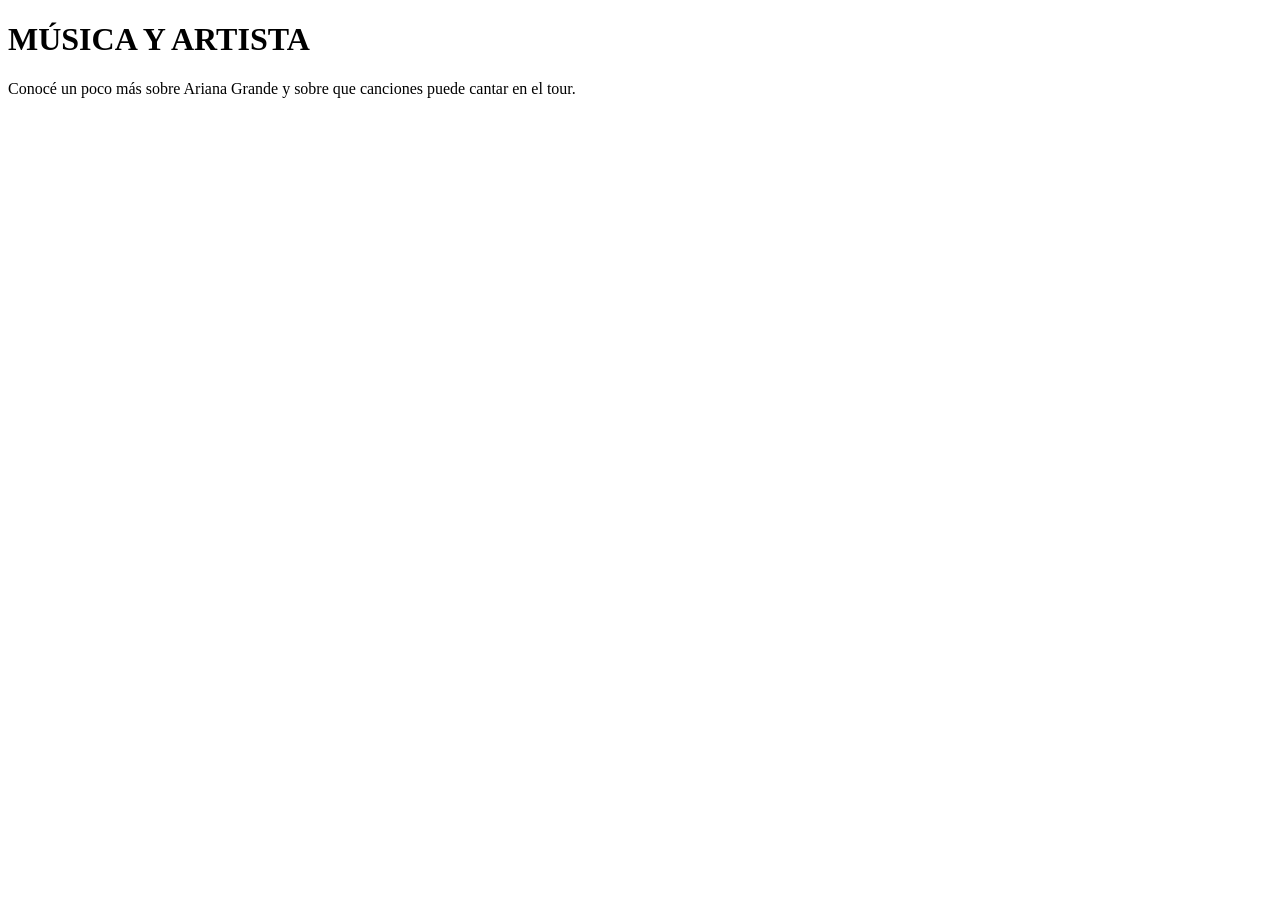
==== canciones.html @ 2e4c07a7 "Cree el 4to html, le agregue el head, abri el body y puse el header." ====
<!DOCTYPE html>
<html lang="es">

<head>
    <meta charset="UTF-8">
    <title>Canciones - Ariana Grande</title>
    <link rel="stylesheet" href="estilos.css">
</head>

<body>

    <header>
        <h1>MÚSICA Y ARTISTA</h1>
        <p>Conocé un poco más sobre Ariana Grande y sobre que canciones puede cantar en el tour.</p>
    </header>
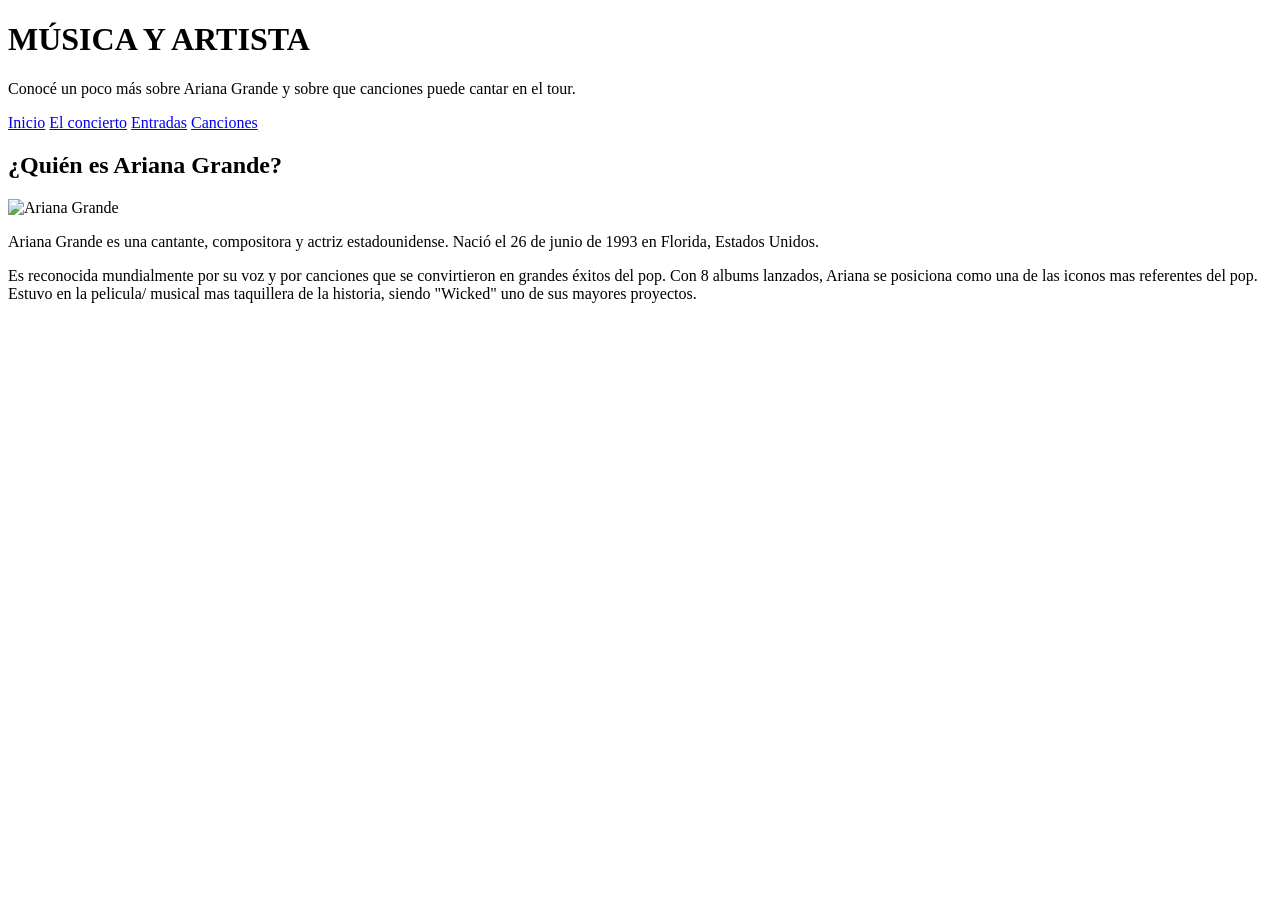
==== commit 64eaa024: "Le agregue el nav, abri el main y puse la section sobre quien es ariana grande" ====
--- a/canciones.html
+++ b/canciones.html
@@ -13,3 +13,36 @@
         <h1>MÚSICA Y ARTISTA</h1>
         <p>Conocé un poco más sobre Ariana Grande y sobre que canciones puede cantar en el tour.</p>
     </header>
+
+     <nav>
+        <a href="index.html">Inicio</a>
+        <a href="concierto.html">El concierto</a>
+        <a href="entradas.html">Entradas</a>
+        <a href="canciones.html">Canciones</a>
+    </nav>
+
+    <main>
+
+        <section>
+            <h2>¿Quién es Ariana Grande?</h2>
+
+            <article>
+                <img src="https://encrypted-tbn0.gstatic.com/images?q=tbn:ANd9GcSviHLVnZMk9jeNfeI0K4xeNoXq6Lbz89Jk3LQNKdNgCA&s=10" alt="Ariana Grande">
+
+                <p>
+                    Ariana Grande es una cantante, compositora y actriz
+                    estadounidense. Nació el 26 de junio de 1993
+                    en Florida, Estados Unidos.
+                </p>
+
+                <p>
+                    Es reconocida mundialmente por su voz y por canciones
+                    que se convirtieron en grandes éxitos del pop. Con 8 
+                    albums lanzados, Ariana se posiciona como una de las 
+                    iconos mas referentes del pop. Estuvo en la pelicula/
+                    musical mas taquillera de la historia, siendo "Wicked"
+                    uno de sus mayores proyectos. 
+                </p>
+            </article>
+        </section>
+
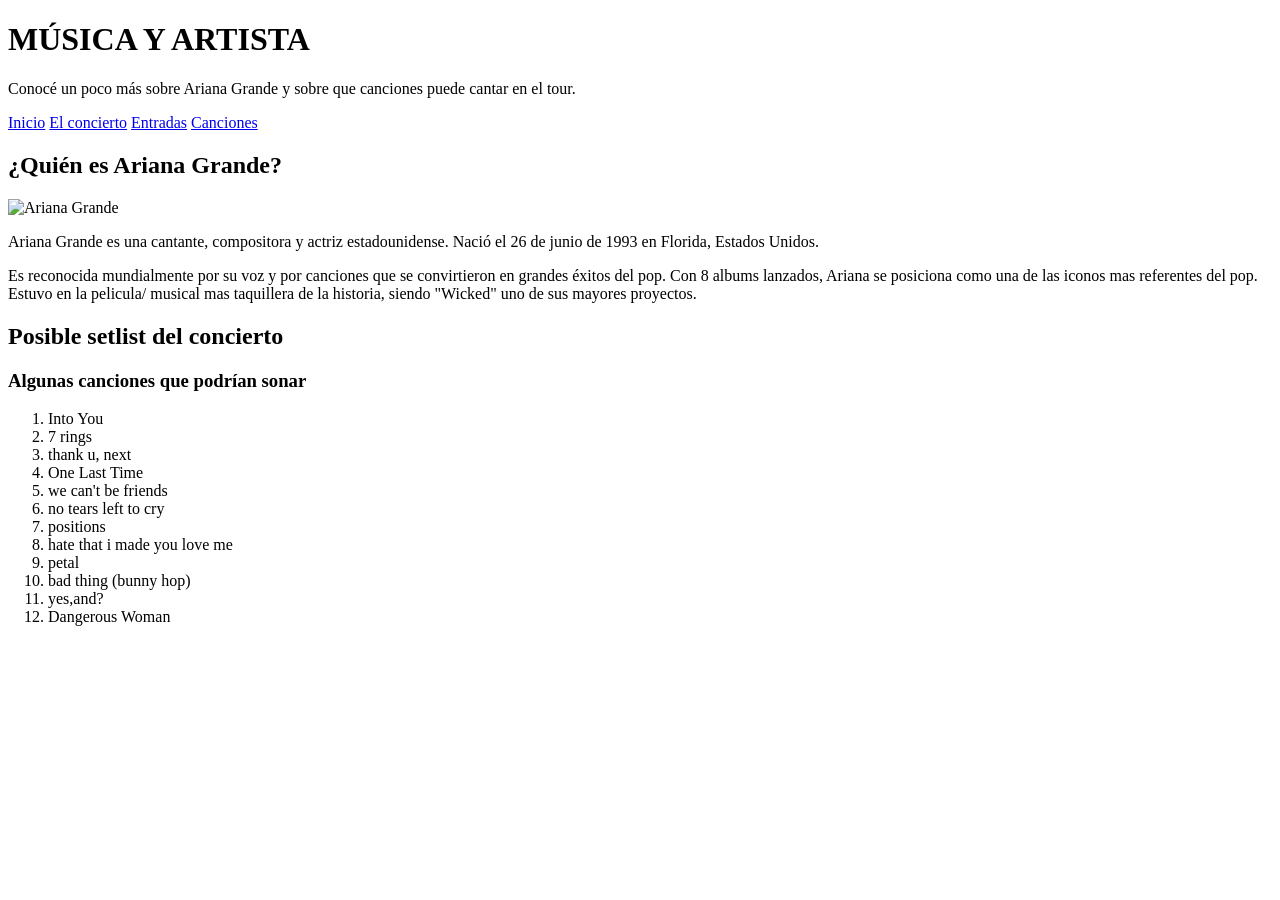
==== commit 352271eb: "Agregue otra section con las canciones que puede cantar en el tour" ====
--- a/canciones.html
+++ b/canciones.html
@@ -46,3 +46,27 @@
             </article>
         </section>
 
+        <section>
+            <h2>Posible setlist del concierto</h2>
+
+            <article>
+                <h3>Algunas canciones que podrían sonar</h3>
+
+                <ol>
+                    <li>Into You</li>
+                    <li>7 rings</li>
+                    <li>thank u, next</li>
+                    <li>One Last Time</li>
+                    <li>we can't be friends</li>
+                    <li>no tears left to cry</li>
+                    <li>positions</li>
+                    <li>hate that i made you love me</li>
+                    <li>petal</li>
+                    <li>bad thing (bunny hop)</li>
+                    <li> yes,and?</li>
+                    <li>Dangerous Woman</li>
+                </ol>
+            </article>
+        </section>
+
+
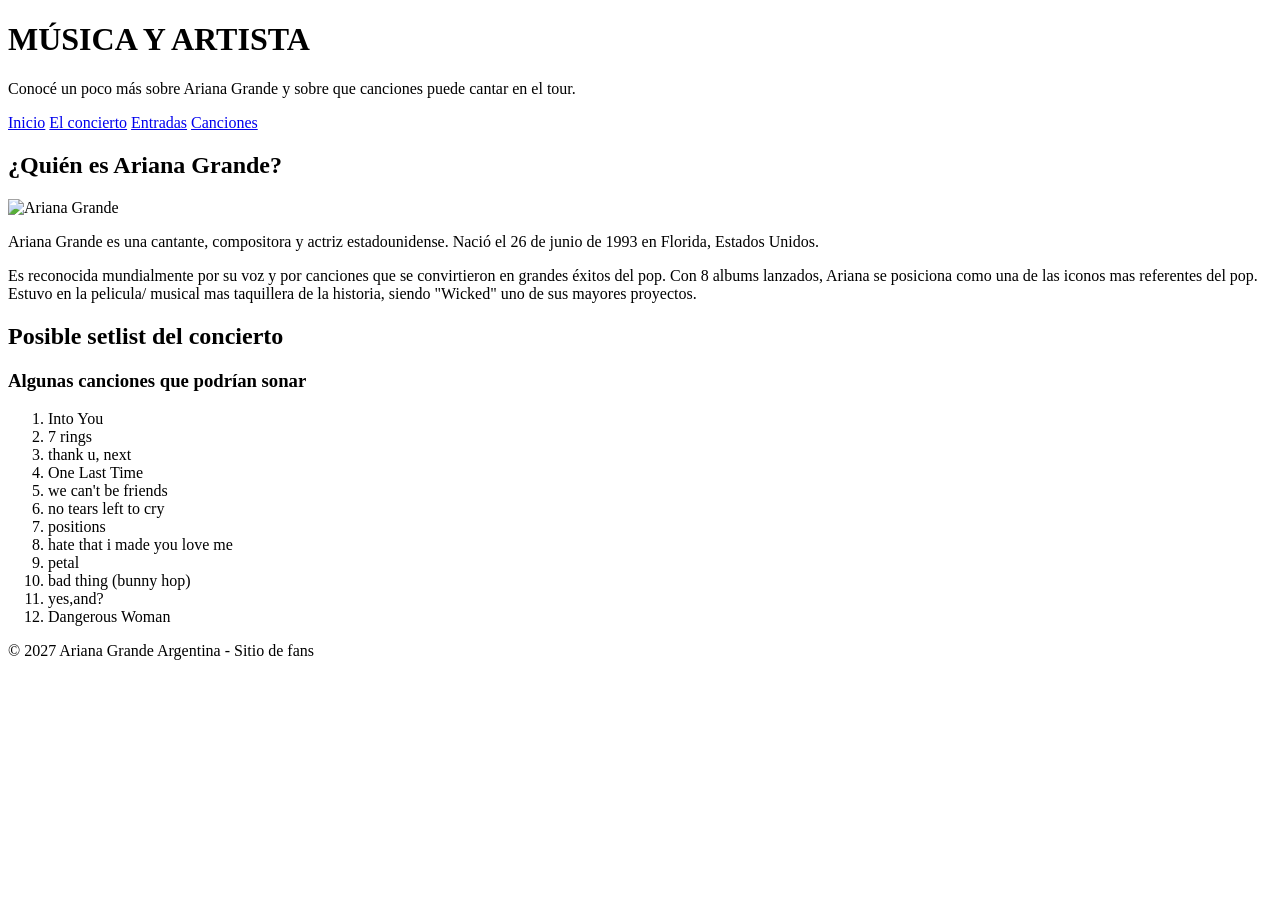
==== commit 6ef81669: "Cerre el main, agregue el footer y cerre el body y el html. En el index volvi a cambiar la foto (la " ====
--- a/canciones.html
+++ b/canciones.html
@@ -68,5 +68,14 @@
                 </ol>
             </article>
         </section>
+    </main>
+
+    <footer>
+        <p>© 2027 Ariana Grande Argentina - Sitio de fans</p>
+    </footer>
+
+</body>
+</html>
 
 
+
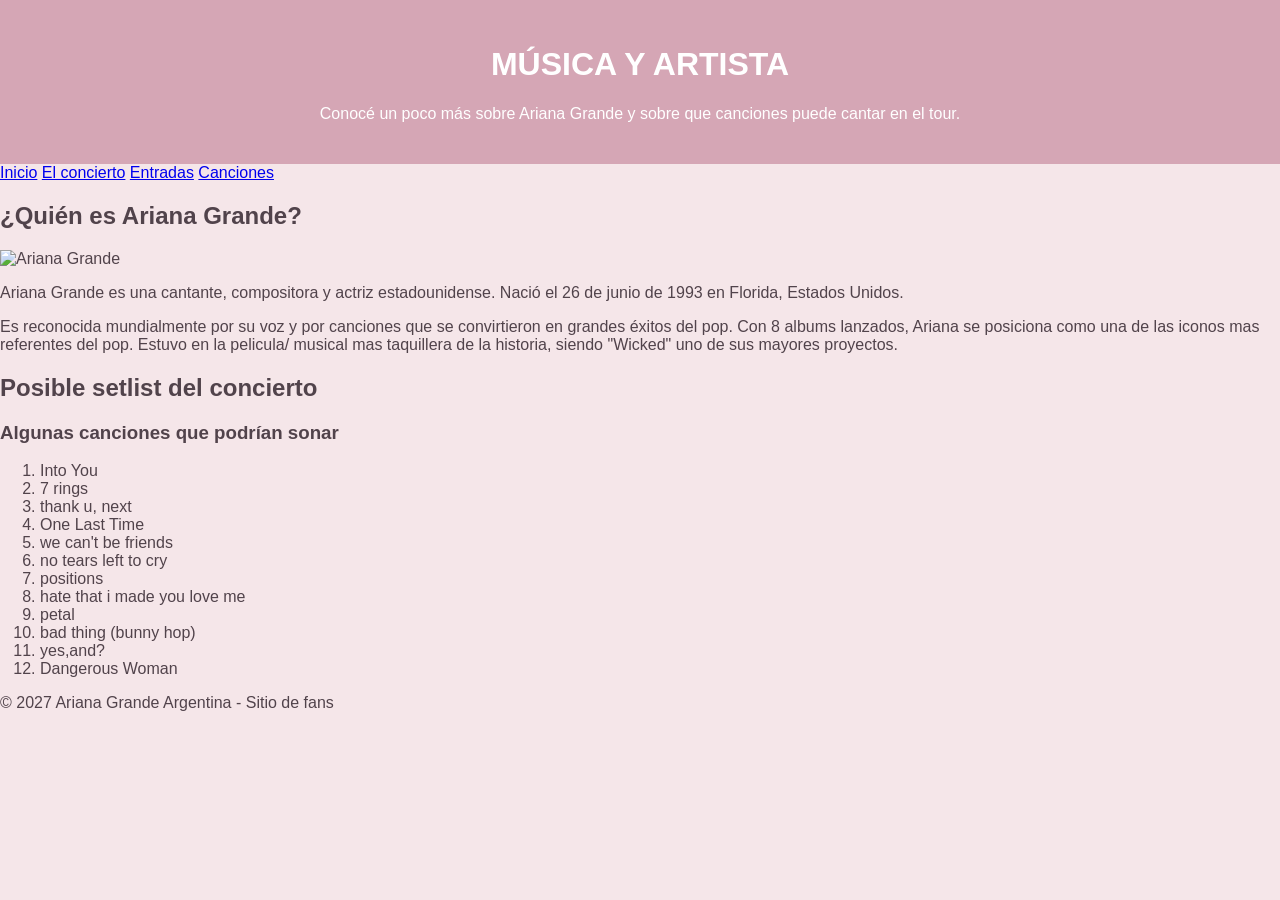
==== commit 8e1e8774: "Cambie en todo los htmls, el href a estilo.css (asi coincide y puedo poner los estilos bien). Despue" ====
--- a/canciones.html
+++ b/canciones.html
@@ -4,7 +4,7 @@
 <head>
     <meta charset="UTF-8">
     <title>Canciones - Ariana Grande</title>
-    <link rel="stylesheet" href="estilos.css">
+    <link rel="stylesheet" href="estilo.css">
 </head>
 
 <body>
--- a/estilo.css
+++ b/estilo.css
@@ -0,0 +1,19 @@
+body {
+    background-color: #F5E6E9;
+    color: #51434B;
+    font-family: Arial, sans-serif;
+    margin: 0;
+}
+
+header {
+    background-color: #D5A6B5;
+    color: white;
+    text-align: center;
+    padding: 25px;
+}
+
+.logo {
+    width: 250px;
+    height: auto;
+    margin: 10px;
+}
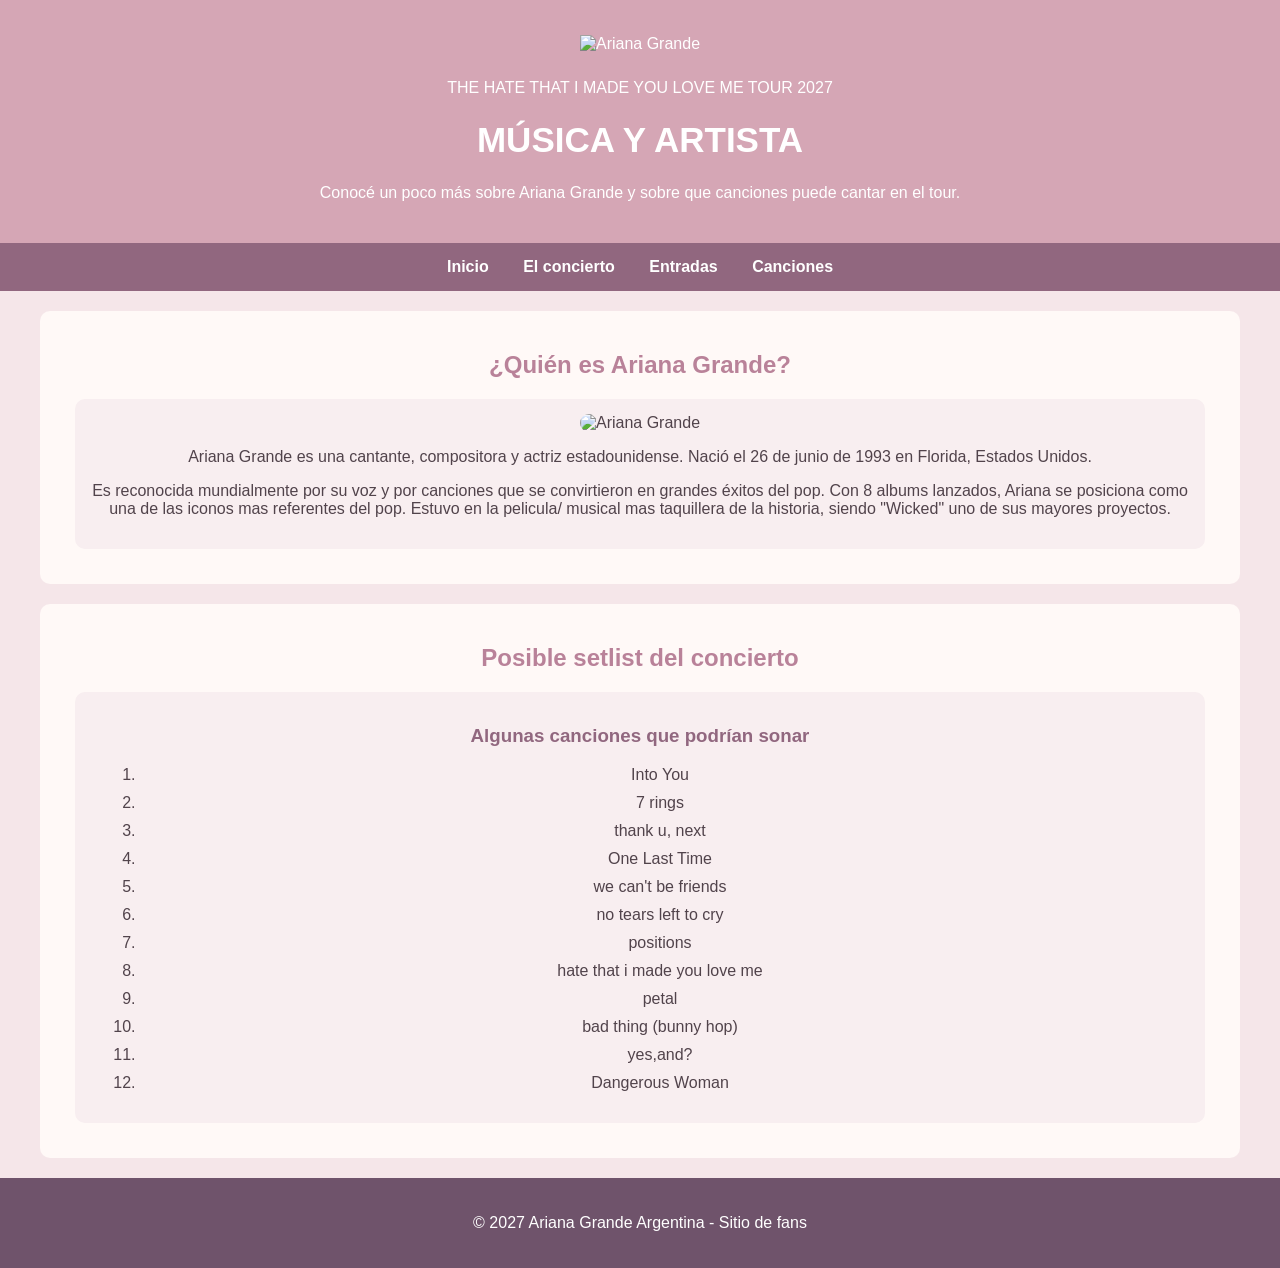
==== commit 41ba7b29: "le agregue el logo a las otras 3 paginas" ====
--- a/canciones.html
+++ b/canciones.html
@@ -10,6 +10,8 @@
 <body>
 
     <header>
+        <img src="https://upload.wikimedia.org/wikipedia/commons/2/28/Ariana_Grande_Petal_era_logo_%28black%29.png?utm_source=commons.wikimedia.org&utm_campaign=index&utm_content=original" alt="Ariana Grande" class="logo">
+        <p>THE HATE THAT I MADE YOU LOVE ME TOUR 2027</p>
         <h1>MÚSICA Y ARTISTA</h1>
         <p>Conocé un poco más sobre Ariana Grande y sobre que canciones puede cantar en el tour.</p>
     </header>
--- a/estilo.css
+++ b/estilo.css
@@ -12,8 +12,88 @@
     padding: 25px;
 }
 
+header h1 {
+    font-size: 35px;
+}
+
 .logo {
     width: 250px;
     height: auto;
     margin: 10px;
+}
+
+nav {
+    background-color: #91677F;
+    text-align: center;
+    padding: 15px;
+}
+
+nav a {
+    color: white;
+    text-decoration: none;
+    margin: 15px;
+    font-weight: bold;
+}
+
+main {
+    margin: 20px;
+}
+
+section {
+    background-color: #FFF9F7;
+    margin: 20px;
+    padding: 20px;
+    border-radius: 10px;
+}
+
+h2 {
+    color: #B98299;
+    text-align: center;
+}
+
+h3 {
+    color: #91677F;
+}
+
+.tarjeta {
+    background-color: #fff0f5;
+    border: 2px solid #e7a1bd;
+    margin: 20px;
+    padding: 20px;
+    text-align: center;
+    border-radius: 10px;
+}
+
+.tarjeta p {
+    color: #8e5577;
+    font-size: 25px;
+    font-weight: bold;
+}
+
+article {
+    background-color: #F8EEF0;
+    margin: 15px;
+    padding: 15px;
+    border-radius: 10px;
+    text-align: center;
+}
+
+article img {
+    width: 70%;
+    height: 300px;
+    object-fit: cover; /*esto lo busque en google, prometo no haber usado ia*/
+    border-radius: 10px;
+}
+
+li {
+    margin: 10px;
+}
+
+
+
+footer {
+    background-color: #6F536B;
+    color: white;
+    text-align: center;
+    padding: 20px;
 }
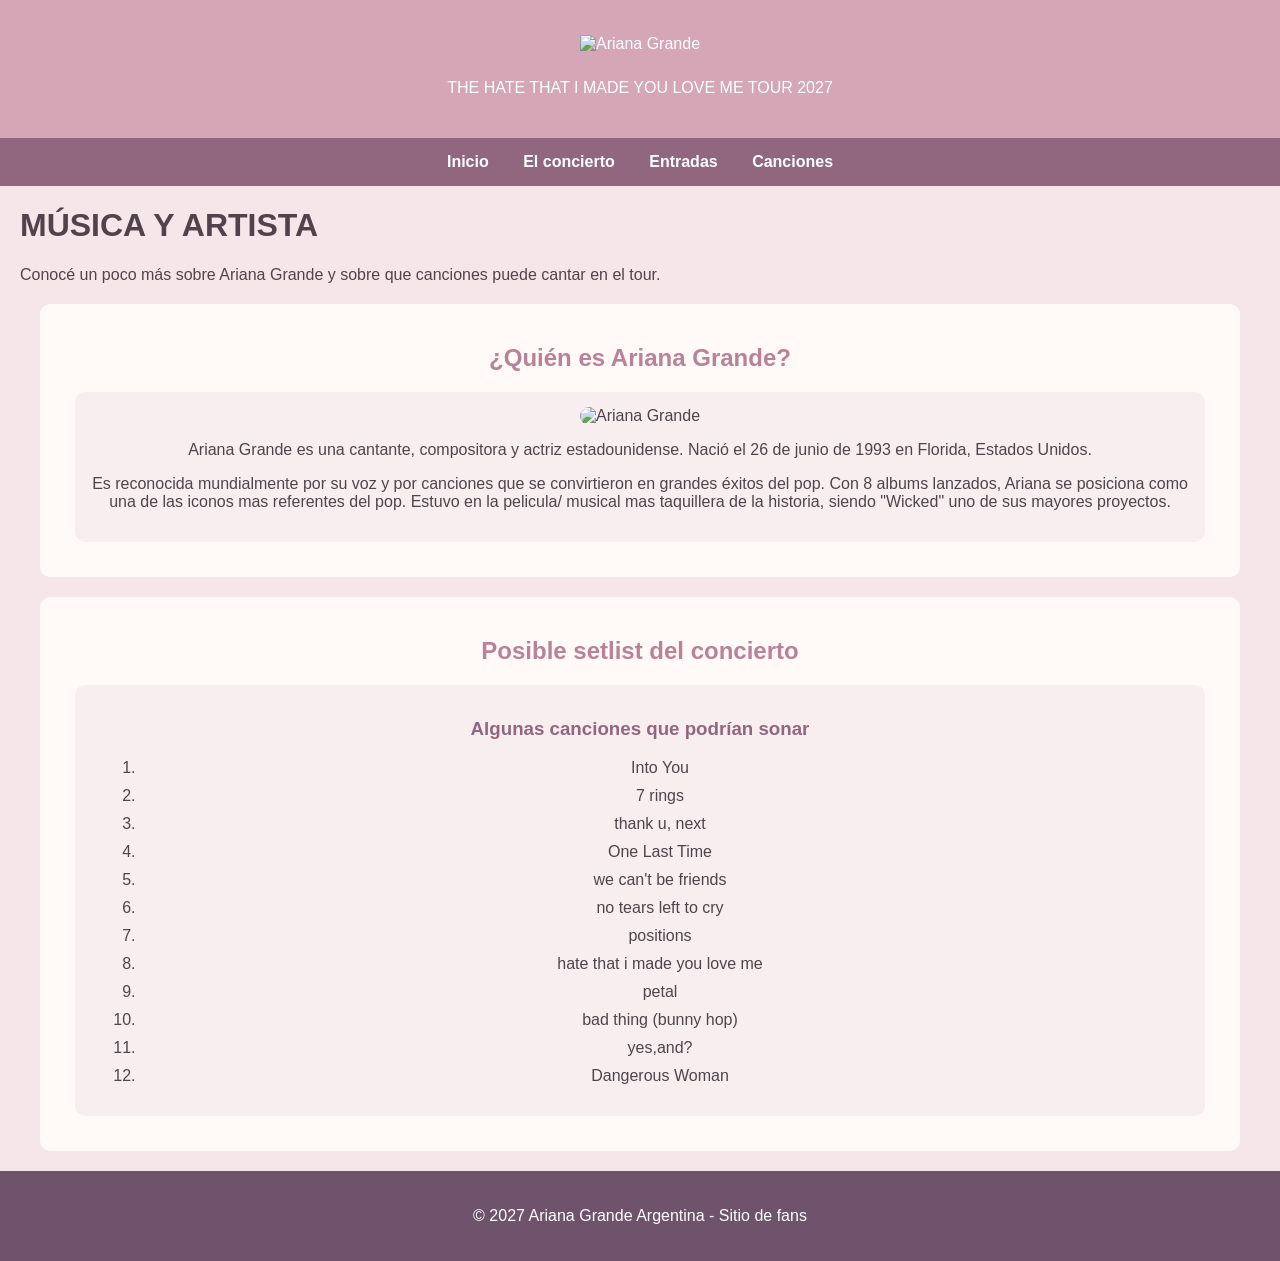
==== commit b073bf0b: "cambie los h1 y toda su respectiva info al main" ====
--- a/canciones.html
+++ b/canciones.html
@@ -12,8 +12,6 @@
     <header>
         <img src="https://upload.wikimedia.org/wikipedia/commons/2/28/Ariana_Grande_Petal_era_logo_%28black%29.png?utm_source=commons.wikimedia.org&utm_campaign=index&utm_content=original" alt="Ariana Grande" class="logo">
         <p>THE HATE THAT I MADE YOU LOVE ME TOUR 2027</p>
-        <h1>MÚSICA Y ARTISTA</h1>
-        <p>Conocé un poco más sobre Ariana Grande y sobre que canciones puede cantar en el tour.</p>
     </header>
 
      <nav>
@@ -24,7 +22,8 @@
     </nav>
 
     <main>
-
+  <h1>MÚSICA Y ARTISTA</h1>
+        <p>Conocé un poco más sobre Ariana Grande y sobre que canciones puede cantar en el tour.</p>
         <section>
             <h2>¿Quién es Ariana Grande?</h2>
 
